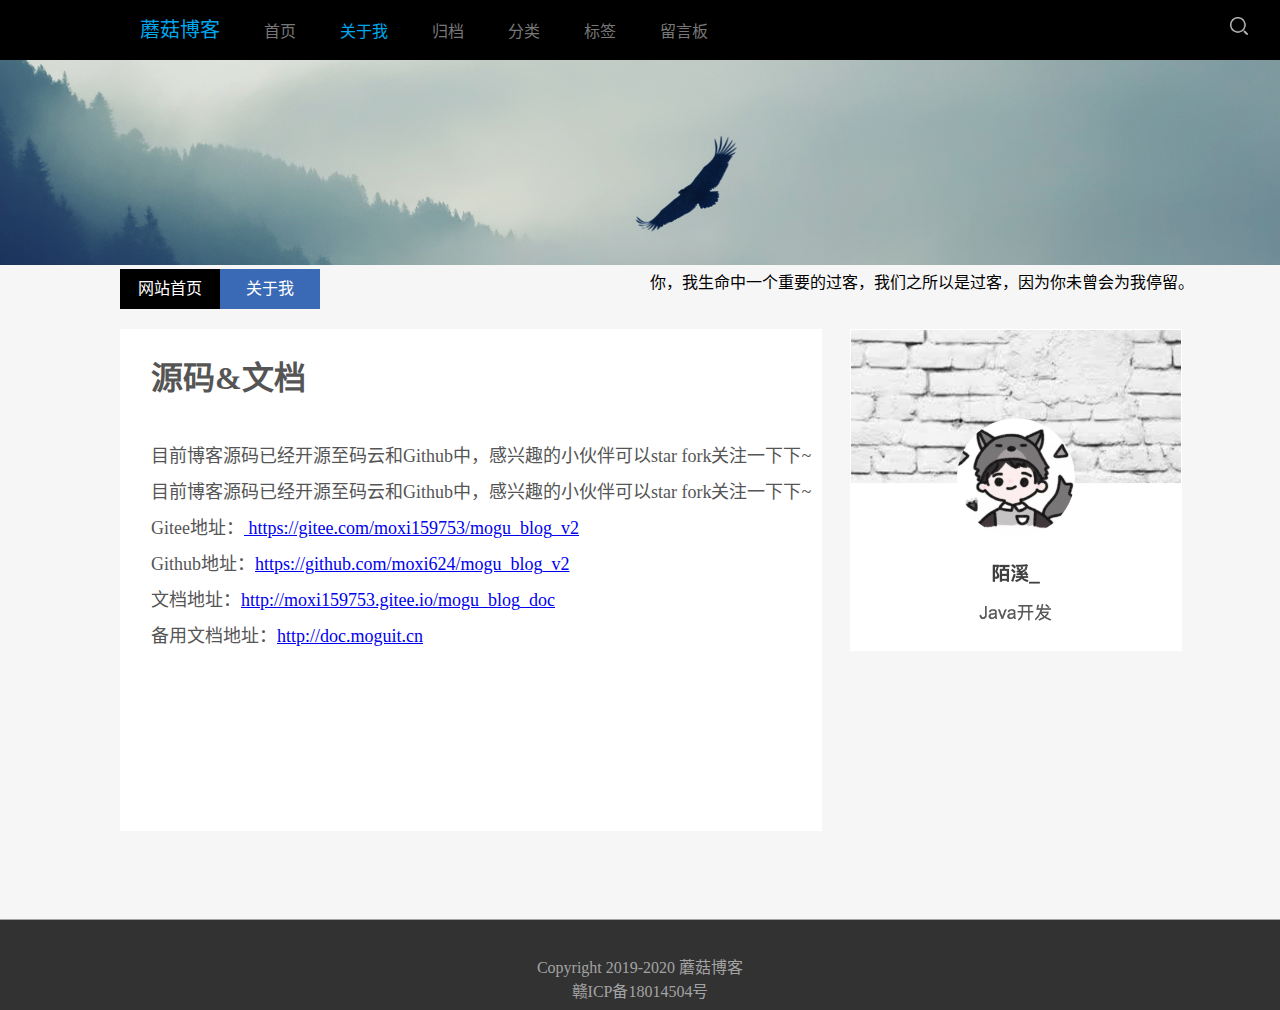
==== aboutmy.html @ 176bcdeb "first commit" ====
<!DOCTYPE html>
<html lang="zh-cn">
<head>
    <meta charset="UTF-8">
    <meta name="viewport" content="width=device-width, initial-scale=1.0">
    <title>Document</title>
    <link rel="stylesheet" type="text/css" href="css/index.css">
    <!-- <script src="https://unpkg.com/axios/dist/axios.min.js"></script> -->
    <script src="js/common.js"></script>
    <script src="js/index.js"></script>
    
</head>
<body style="margin: 0;background-color:#F6F6F6;">
    <div id="banner">
        <div id='banner_1'>
            <span class="nav"></span>
            <span class="nav nav2" >蘑菇博客</span>
            <span class="nav" onclick="index()" onmouseover="this.style.color='#01A7EC'" onmouseout="this.style.color='#777'">首页</span>
            <span class="nav nav3" >关于我</span>
            <span class="nav" onmouseover="this.style.color='#01A7EC'" onmouseout="this.style.color='#777'">归档</span>
            <span class="nav" onmouseover="this.style.color='#01A7EC'" onmouseout="this.style.color='#777'">分类</span>
            <span class="nav" onmouseover="this.style.color='#01A7EC'" onmouseout="this.style.color='#777'">标签</span>
            <span class="nav" onmouseover="this.style.color='#01A7EC'" onmouseout="this.style.color='#777'">留言板</span>
            <span class='icon1' id="t1" onclick="test()" ><img class='serach'src="001博客/image/serach.png"></span>
            <span class='icon3' id='t3' hidden=flase><input type="text" placeholder="想搜什么呢?" id=""></span>
            <span class='icon2' onclick="login()"><img class='serach'src="001博客/image/user.png"></span>
        </div>
    </div>
    <div>
        <img class="t_img" src="001博客/image/7.jpg">
    </div> 
    <div class='t_div'>
        <div id="t_banner" onclick="index()"onmouseover="this.style.color='#01A7EC'" onmouseout="this.style.color='#FFFFFF'">网站首页</div>
        <div id="t_banner2"onmouseover="this.style.color='#01A7EC'" onmouseout="this.style.color='#FFFFFF'">关于我</div>
        <div id="t_banner3">你，我生命中一个重要的过客，我们之所以是过客，因为你未曾会为我停留。</div>
    </div>
    <div class="max_text">
        <h1 class='text_color'>源码&文档</h1> 
        <br>
        <br>
        <br>
        <br>
        <br>
        <div class='text_1'>
            <p class='text_2'> 
                目前博客源码已经开源至码云和Github中，感兴趣的小伙伴可以star fork关注一下下~
                目前博客源码已经开源至码云和Github中，感兴趣的小伙伴可以star fork关注一下下~
                <br>
                Gitee地址：<a href="https://gitee.com/moxi159753/mogu_blog_v2"> https://gitee.com/moxi159753/mogu_blog_v2</a>
                <br>
                Github地址：<a href="https://github.com/moxi624/mogu_blog_v2">https://github.com/moxi624/mogu_blog_v2</a> 
                <br>
                文档地址：<a href="http://moxi159753.gitee.io/mogu_blog_doc">http://moxi159753.gitee.io/mogu_blog_doc</a> 
                <br>
                备用文档地址：<a href=http://doc.moguit.cn"">http://doc.moguit.cn</a> 
            </p>
        </div>
    </div>
    <div class="info"></div>
    <footer class='footer2'>
        　　<div onmouseover="this.style.color='#01A7EC'" onmouseout="this.style.color='#777'">Copyright 2019-2020 蘑菇博客
        </div>
        <div onmouseover="this.style.color='#01A7EC'" onmouseout="this.style.color='#777'">赣ICP备18014504号</div>
    </footer>

    
</body>
</html>
---- css/index.css ----
#banner{
    height: 60px;
    background-color: black;
    color: #777;
    line-height: 60px;
    
}
#banner_1{
    position:absolute;
    left: 80px;
}
#about{
    text-decoration:none;
}
.nav{
    margin: 20px;
    
}
.nav2{
    font-size: 20px;color: #01A7EC;
}
.nav3{
    color: #01A7EC;
}
.serach{
    height: 18px;
    line-height: 15px;
}
.icon1{
    position:absolute;
    left: 1150px;
}
.icon2{
    position:absolute;
    left: 1200px;
    height: 20px;
}
.icon3{
    position:absolute;
    left: 990px; 
}
.t_img{
    width: 100%;
    height: 100%;
    background: url(../001博客/image/7.jpg);
    background-size: cover;
}
#t_banner{
    position:absolute;
    left: 120px;
    background: black;
    color: white;
    width: 100px;
    height: 40px;
    line-height: 40px;
    text-align: center;
    
}
#t_banner2{
    position:absolute;
    left: 220px;
    background-color: #3A6AB5;
    color: white;
    width: 100px;
    height: 40px;
    line-height: 40px;
    text-align: center;
}
.max_text{
    position:absolute;
    left: 120px;
    border: 1px solid #FFFFFF;
    width: 700px;
    height: 500px;
    background-color: #FFFFFF;
}
.t_div{
    height: 60px;
}
#t_banner3{
    position:absolute;
    left: 650px;
}
.info{
    position:absolute;
    left: 850px;
    border: 1px solid #FFFFFF;
    width: 330px;
    height: 320px;
    background: url(../001博客/image/10.png) ;
    background-size: cover; 
    
}
.text_color{
    position:absolute;
    left: 30px;
    color: #555555;
}
.text_1{
    font-size: 18px;
    position:absolute;
    left: 30px;
    color: #555555;
}
.text_2{
    line-height: 2em;
}
.t_info{
    position:absolute;
    left: 30px;
}
.u_login{
    border: 1px solid #FFFFFF;
    width: 70px;
    height: 50px;
    background-color: #FFFFFF;
}
.t_box{
    position:absolute;
    left: 40%;
    width: 100%;
    /* border: 1px solid #FFFFFF;÷ */
    width: 300px;
    height: 300px;
    /* background-color: #C0E3B9; */
    
    
}
.t_box1{
    text-align: center;
    height: 30px;
}
.t_box2{
    position:absolute;
    left: 45px;
    background-color: #F7F7F7;
    height: 20px;
    width: 200px;
}
.line{
    width: 200px;
}
.serach_1{
    position:absolute;
    left: 220px;
    height: 24px;
    line-height: 10px;
}
.t_box3{
    height: 50px;
}
.t_box4{
    position:absolute;
    left: 40px;
    height: 40px;
}
.t_box5{
    position:absolute;
    left: 38px;
    height: 10px;
    line-height: 100px;
}
.t_box6{
    width: 210px;
    height: 20px;
}
.detail_box{
    position:absolute;
    left: 20%;
    height: 500px;
    width: 800px;
    background-color:#FFFFFF;
    border-radius:5px;
    box-shadow: 5px 5px 5px #888888;;
}
.detail_box_1{
    position:absolute;
    left: 120px;
    color: #01A7EC;
    font-size: 25px;
}
.detail_line{  
    position:absolute;
    left: 350px;
    width: 800px;
    color: #777;
}
.detail_box2{
    height: 100px;
    line-height: 80px;
}
.detail_button{
    position:absolute;
    left: 700px;
    background-color:  #01A7EC;
    color: #FFFFFF;
    border:1px solid #01A2E5;
    border-radius:5px;
    transform:translateY(120%);
}
.detail_box3{
    position:absolute;
    left:120px;
    line-height: 30px;
    }
    .detail_span{
    position:absolute;
    left: 150px;
    transform:translateY(-100%);
    width: 100px;
    /* display:none; */
    }
    .detail_span_info{
    position:absolute;
    transform:translateY(-40%);
        width: 500px;
    }
    .detail_box4{
    position:absolute;
    left: 160px;
    width: 100px;
    height: 170px;
    background-color:#FFFFFF ;
    border-radius:10px;
    box-shadow: 1px 1px 1px #888888;;
    }
    .detail_dev_1{
        text-align: center;
        color: #777;
        /* border:1px solid #E4DFE0; */
        border-radius:5px;
        height: 40px;
        line-height: 40px;
    }
    .detail_dev_2{
        color: #01A7EC;
    }
    .img_lb{
    position:absolute;
    left: 120px;
        height: 400px;
        width: 800px;
        /* border:1px solid #01A2E5; */
        
    }
    .img_lb_1{
    position:absolute;
    left: 430px;
    width: 40px;
    transform:translateY(1000%);
    }
    .img_lb_2{
    position:absolute;
    left: 480px;
    width: 40px;
    transform:translateY(1000%);
    }
    .img_lb_3{
    position:absolute;
    left: 530px;
    width: 40px;
    transform:translateY(1000%);
    }
    .img_lb_4{
    position:absolute;
    left: 580px;
    width: 40px;
    transform:translateY(1000%);
    }
    .img_size{
        width: 800px;
        height: 400px;
        /* border-radius:10px; */
    }
    .img_lb_right_1{
    position:absolute;
    top: 30px;
    left: 980px;
    height: 190px;
    width: 350px;
    /* background-color: rgba(156 ,156 ,156,0.7); */
        /* border:1px solid #01A2E5; */
    }
    .img_lb_right_2{
    position:absolute;
    left: 980px;
        height: 190px;
        width: 350px;
        /* border:1px solid #01A2E5; */
        transform:translateY(85%);
    }
    .img_size_1{
    width: 350px;
    height: 190px;
    }
     .max_area{
        /* position:absolute; */
        position: relative;
        left: 120px;
        top: 450px;
        height: 200px;
        width: 800px;
        background-color:#FFFFFF  ;
        border-radius:5px;
        box-shadow:3px 3px 3px #888888;
        /* border: 1px solid black; */
        /* transform:translateY(233%); */
     }
     .max_area1{
        position:absolute;
        /* left: 120px; */
        height: 200px;
        width: 800px;
        background-color:#FFFFFF  ;
        /* border: 1px solid black; */
        transform:translateY(113%);
     }
     .img_size_2{
         position: relative;
         top: 10px;
         left: 10px;
         height: 140px;
         width: 250px;
     }
     .front_size{
        position: relative;
        font-family: Arial, Helvetica, sans-serif;
        color: #555555;
        left: 20px;
        top: 10px;
        font-size: 20px;
        width: auto;
        font-weight: bolder;
     }
     .img_lb_right_3{
         font-size: 10px;
        position: relative;
        left: 300px;
        top: -80px;
     }
     .img_size_3{
        position: relative;
        top: 3px;
        width: 14px;
        height: 14px;
        color: #748595;
     }
     .detail_dev_3{
       text-align: center;
        color: #01A7EC;
     }
     .font_color{
        color: #748595;
     }
  .footer{
    position:relative;
    top: 100px;
  }
  .footer1{ 
    position:relative;
    top: 480px;
    background:#323232;
    border-top:1px solid #A4A3A3; 
    padding:10px 0 30px 0; 
    width:100%;
    height: 60px;
    color: #A4A3A3;
    text-align: center;
    /* line-height: 80px; */
    } 
    .footer2{ 
        position:relative;
        top: 590px;
        background:#323232;
        border-top:1px solid #A4A3A3; 
        padding:10px 0 30px 0; 
        width:100%;
        height: 50px;
        color: #A4A3A3;
        text-align: center;
        /* line-height: 80px; */
        } 
    .chanel_box{
        position:relative;
        top: 40px;
        /* left: 980px;  */
        border: 1px solid #FFFFFF;
        height: 350px;
        width: 350px;
        border-radius:5px;
        box-shadow:3px 3px 3px #888888;
        /* background-color: black; */
    }
.channel_box1{
    position:relative;
    font-weight: bolder;
    font-family: Arial, Helvetica, sans-serif;
    font-size: 20px;
    left: 20px;
    top: 20px;
}
.line_box{
    position:relative;
    width: 50px;
    top: 25px;
    left: -123px;
    border-color: #000000;
}
.img_title{
    width: 350px;
    height: 50px;
    background-color: rgba(47 ,47, 47 ,0.6);
    position:relative;
    top: 190px;
   
}
.img_title_size{
    position:relative;
    top: 15px;
    left: 20px;
    color: #FFFFFF;
}
.art_detail_max_box{
    
    position: relative;
    left: 120px;
    top: 70px;
    height: 1100px;
    width: 800px;
    background-color:#FFFFFF  ;
    border-radius:5px;
    box-shadow:3px 3px 3px #888888;
}
.art_detail_line_size{
    position: relative;
    left: 95px;
    top: -9px;
    width: 900px;
}
.title_info{
    font-size: 24px;
    position: relative;
    left: 20px;
    top: 20px;
}
.art_detail_icon{
    position: relative;
    top: 50px;
    left: 20px;
}
.content_info{
    position: relative;
    width: 770px;
    height: auto;
    top: 100px;
    left: 20px;
    
}
.footer3{ 
    position:relative;
    top: 1090px;
    background:#323232;
    border-top:1px solid #A4A3A3; 
    padding:10px 0 30px 0; 
    width:100%;
    height: 50px;
    color: #A4A3A3;
    text-align: center;
    /* line-height: 80px; */
    } 
    .follow1{
        position:relative;
        top: 30px;
        left: 200px;
        background-color: #E2523A;
        height: 35px;
        width: 150px;
        color: #FFFFFF;
        text-align: center;
        border-radius:5px;
        box-shadow:3px 3px 3px #888888;
    }
    .follow2{
        position:relative;
        top: -5px;
        left: 400px;
        background-color: #E2523A;
        height: 35px;
        width: 150px;
        color: #FFFFFF;
        text-align: center;
        border-radius:5px;
        box-shadow:3px 3px 3px #888888;
    }
    .text_center{
        position:relative;
        top: 2px;
    }
.image_size{
    position:relative;
    left: -10px;
    top: 4px;
    height: 20px;
    width: 20px;
}
.image_size1{
    position:relative;
    left: -10px;
    top: 5px;
    height: 20px;
    width: 20px;
}
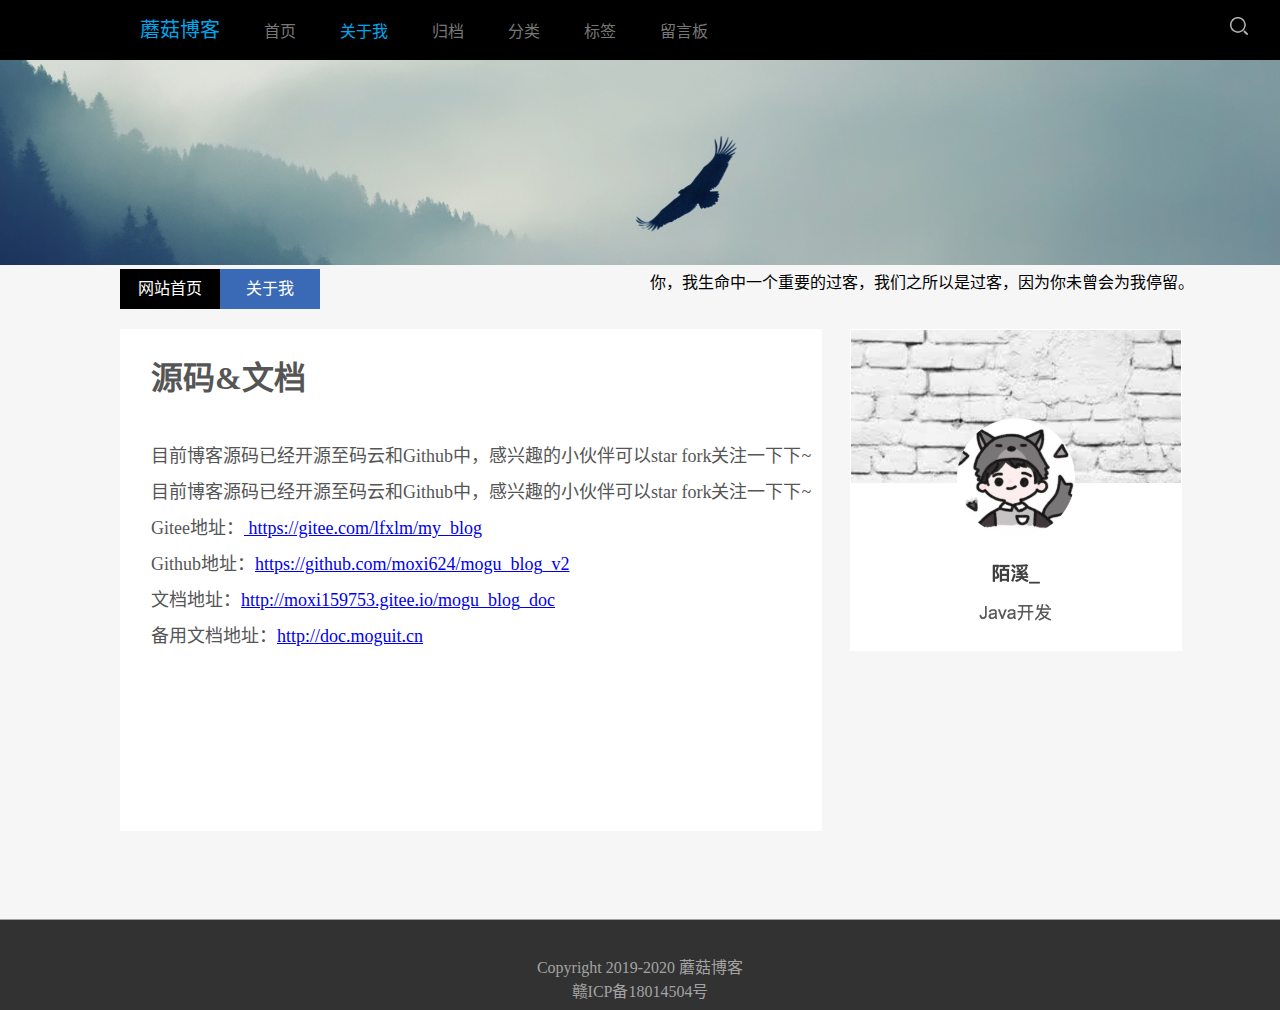
==== commit be454413: "index detail" ====
--- a/aboutmy.html
+++ b/aboutmy.html
@@ -46,7 +46,7 @@
                 目前博客源码已经开源至码云和Github中，感兴趣的小伙伴可以star fork关注一下下~
                 目前博客源码已经开源至码云和Github中，感兴趣的小伙伴可以star fork关注一下下~
                 <br>
-                Gitee地址：<a href="https://gitee.com/moxi159753/mogu_blog_v2"> https://gitee.com/moxi159753/mogu_blog_v2</a>
+                Gitee地址：<a href="https://gitee.com/lfxlm/my_blog" target=“_blank”> https://gitee.com/lfxlm/my_blog</a>
                 <br>
                 Github地址：<a href="https://github.com/moxi624/mogu_blog_v2">https://github.com/moxi624/mogu_blog_v2</a> 
                 <br>
--- a/css/index.css
+++ b/css/index.css
@@ -15,6 +15,7 @@
 }
 .nav{
     margin: 20px;
+    cursor:pointer
     
 }
 .nav2{
@@ -55,6 +56,7 @@
     height: 40px;
     line-height: 40px;
     text-align: center;
+    cursor:pointer;
     
 }
 #t_banner2{
@@ -66,6 +68,7 @@
     height: 40px;
     line-height: 40px;
     text-align: center;
+    cursor:pointer;
 }
 .max_text{
     position:absolute;
@@ -359,7 +362,7 @@
   }
   .footer1{ 
     position:relative;
-    top: 480px;
+    top: 580px;
     background:#323232;
     border-top:1px solid #A4A3A3; 
     padding:10px 0 30px 0; 
@@ -426,7 +429,8 @@
     position: relative;
     left: 120px;
     top: 70px;
-    height: 1100px;
+    /* height: 2200px; */
+    /* overflow：hidden */
     width: 800px;
     background-color:#FFFFFF  ;
     border-radius:5px;
@@ -457,9 +461,13 @@
     left: 20px;
     
 }
+.ceshi{
+    height: auto;
+}
 .footer3{ 
     position:relative;
-    top: 1090px;
+    top: 120px;
+    left: -120px;
     background:#323232;
     border-top:1px solid #A4A3A3; 
     padding:10px 0 30px 0; 
@@ -470,8 +478,9 @@
     /* line-height: 80px; */
     } 
     .follow1{
+        cursor:pointer;
         position:relative;
-        top: 30px;
+        top: 10px;
         left: 200px;
         background-color: #E2523A;
         height: 35px;
@@ -482,8 +491,9 @@
         box-shadow:3px 3px 3px #888888;
     }
     .follow2{
+        cursor:pointer;
         position:relative;
-        top: -5px;
+        top: -25px;
         left: 400px;
         background-color: #E2523A;
         height: 35px;
@@ -510,4 +520,302 @@
     top: 5px;
     height: 20px;
     width: 20px;
+}
+.related_article{
+    position:relative;
+    top: 50px;
+}
+.related_line_size{
+    position:relative;
+    width: 790px;
+    left: -16px;
+}
+.related_line_size_1{
+    position:relative;
+    width: 790px;
+    left: -320px;
+    top: -20px;
+
+}
+.title_size2{
+    position:relative;
+    top: -20px;
+    left: 400px;
+}
+.img_size_4{
+    position:relative;
+    top: 6px;
+    left: -10px;
+    height: 20px;
+    width: 20px;
+}
+.img_size_0{
+    position:relative;
+    top: 6px;
+    left: 12px;
+    height: 20px;
+    width: 20px;
+}
+.comment_box{
+    position:relative;
+    top: 550px;
+    left: 120px;
+}
+.text_area{
+    position:relative;
+    left: 10px;
+    height: 120px;
+    width: 700px;
+    border: 1px solid #767676;
+    resize: none;
+}
+.img_size_5{
+    position:relative;
+    top: -60px;
+    left: -10px;
+    height: 40px;
+    width: 40px;
+}
+.send_commont{
+    position:relative;
+    left: 660px;
+    height: 40px;
+    width: 100px;
+    background-color: #409EFF;
+    border-radius:5px;
+    color: #FFFFFF;
+    text-align: center;
+    box-shadow:3px 3px 3px #888888;
+}
+.send_commont2{
+    position:relative;
+    top: -39px;
+    left: 550px;
+    height: 40px;
+    width: 100px;
+    background-color: #909399;
+    border-radius:5px;
+    color: #FFFFFF;
+    text-align: center;
+    box-shadow:3px 3px 3px #888888;
+}
+.text_hight{
+    position:relative;
+    top: 9px;
+    cursor:pointer
+}
+.t_size{
+    position:relative;
+    top: -20px;
+    left: 300px;
+    color: #555555;
+}
+.img_size_6{
+    position:relative;
+    top: 15px;
+    height: 40px;
+    width: 40px;
+}
+.commont_size{
+    position:relative;
+    top: -20px;
+    left: 60px;
+    width: 640px;
+}
+.time_size{
+    position:relative;
+    top: -38px;
+    left: 195px;
+    font-size: 3px;
+    color: #909399;
+}
+.username_size{
+    position:relative;
+    top: -20px;
+    left: 55px;
+    font-size: 18px;
+    /* color: #909399; */
+}
+.no1{
+    position:relative;
+    color: #606266;
+    top: 0px;
+    left: 60px;
+    cursor:pointer
+}
+.no2{
+    position:relative;
+    color: #606266;
+    top: -20px;
+    left: 120px;
+    cursor:pointer
+}
+.no3{
+    position:relative;
+    color: #606266;
+    top: -40px;
+    left: 180px;
+    cursor:pointer
+}
+.blank{
+    /* position:relative; */
+    height: 800px; 
+}
+.text_size_1{
+    position:relative;
+    left: 46px;
+    top: -20px;
+}
+.text_area1{
+    position:relative;
+    left: 50px;
+    top: -20px;
+    height: 120px;
+    width: 700px;
+    border: 1px solid #767676;
+    resize: none;
+}
+.img_size_7{
+    position:relative;
+    top: -100px;
+    left: 30px;
+    height: 40px;
+    width: 40px;
+}
+.reply_comment_size{
+    position:relative;
+    /* border: 1px solid #767676; */
+    left: 50px;
+    top: -20px;
+}
+.chaenl_box2{
+    position:relative;
+    top: 30px;
+    left: 20px;
+    /* border: 1px solid #767676; */
+    background-color: #026564;
+    width: 70px;
+    height: 30px;
+    color: #F5F8F8;
+    border-radius:5px;
+    text-align: center;
+    cursor:pointer
+}
+.chaenl_box3{
+    position:relative;
+    top: 0px;
+    left: 100px;
+    /* border: 1px solid #767676; */
+    background-color:#EB6942;
+    width: 60px;
+    height: 30px;
+    color: #F5F8F8;
+    border-radius:5px;
+    text-align: center;
+    cursor:pointer
+}
+.chaenl_box4{
+    position:relative;
+    top: -30px;
+    left: 170px;
+    /* border: 1px solid #767676; */
+    background-color:#3FB8AF;
+    width: 50px;
+    height: 30px;
+    color: #F5F8F8;
+    border-radius:5px;
+    text-align: center;
+    cursor:pointer
+}
+.chaenl_box5{
+    position:relative;
+    top: -60px;
+    left: 230px;
+    /* border: 1px solid #767676; */
+    background-color:#FF4365;
+    width: 90px;
+    height: 30px;
+    color: #F5F8F8;
+    border-radius:5px;
+    text-align: center;
+    cursor:pointer
+}
+.chaenl_box6{
+    position:relative;
+    top: -50px;
+    left: 20px;
+    /* border: 1px solid #767676; */
+    background-color:#FC9E9A;
+    width: 60px;
+    height: 30px;
+    color: #F5F8F8;
+    border-radius:5px;
+    text-align: center;
+    cursor:pointer
+}
+.chaenl_box7{
+    position:relative;
+    top: -80px;
+    left: 90px;
+    /* border: 1px solid #767676; */
+    background-color:#EDC951;
+    width: 70px;
+    height: 30px;
+    color: #F5F8F8;
+    border-radius:5px;
+    text-align: center;
+    cursor:pointer
+}
+.chaenl_box8{
+    position:relative;
+    top: -110px;
+    left: 170px;
+    /* border: 1px solid #767676; */
+    background-color:#C8C9AA;
+    width: 70px;
+    height: 30px;
+    color: #F5F8F8;
+    border-radius:5px;
+    text-align: center;
+    cursor:pointer
+}
+.chaenl_box9{
+    position:relative;
+    top: -100px;
+    left: 20px;
+    /* border: 1px solid #767676; */
+    background-color:#84AF9C;
+    width: 70px;
+    height: 30px;
+    color: #F5F8F8;
+    border-radius:5px;
+    text-align: center;
+    cursor:pointer
+    
+}
+.tomany{
+    position:relative;
+    top: 500px;
+    left: 450px;
+    border: 1px solid ;
+    width: 120px;
+    border-radius:5px;
+    text-align: center;
+    background-color: #313131;
+    color: #F5F8F8;
+    height: 25px;
+    
+    /* border: 1px solid #767676; */
+}
+.font_size11{
+    position:relative;
+    /* top: -20px; */
+}
+.haveno{
+    position:relative;
+    top: 500px;
+    left: 450px;
+    height: 10px;
+    width: 100px;
+    /* background-color: black; */
 }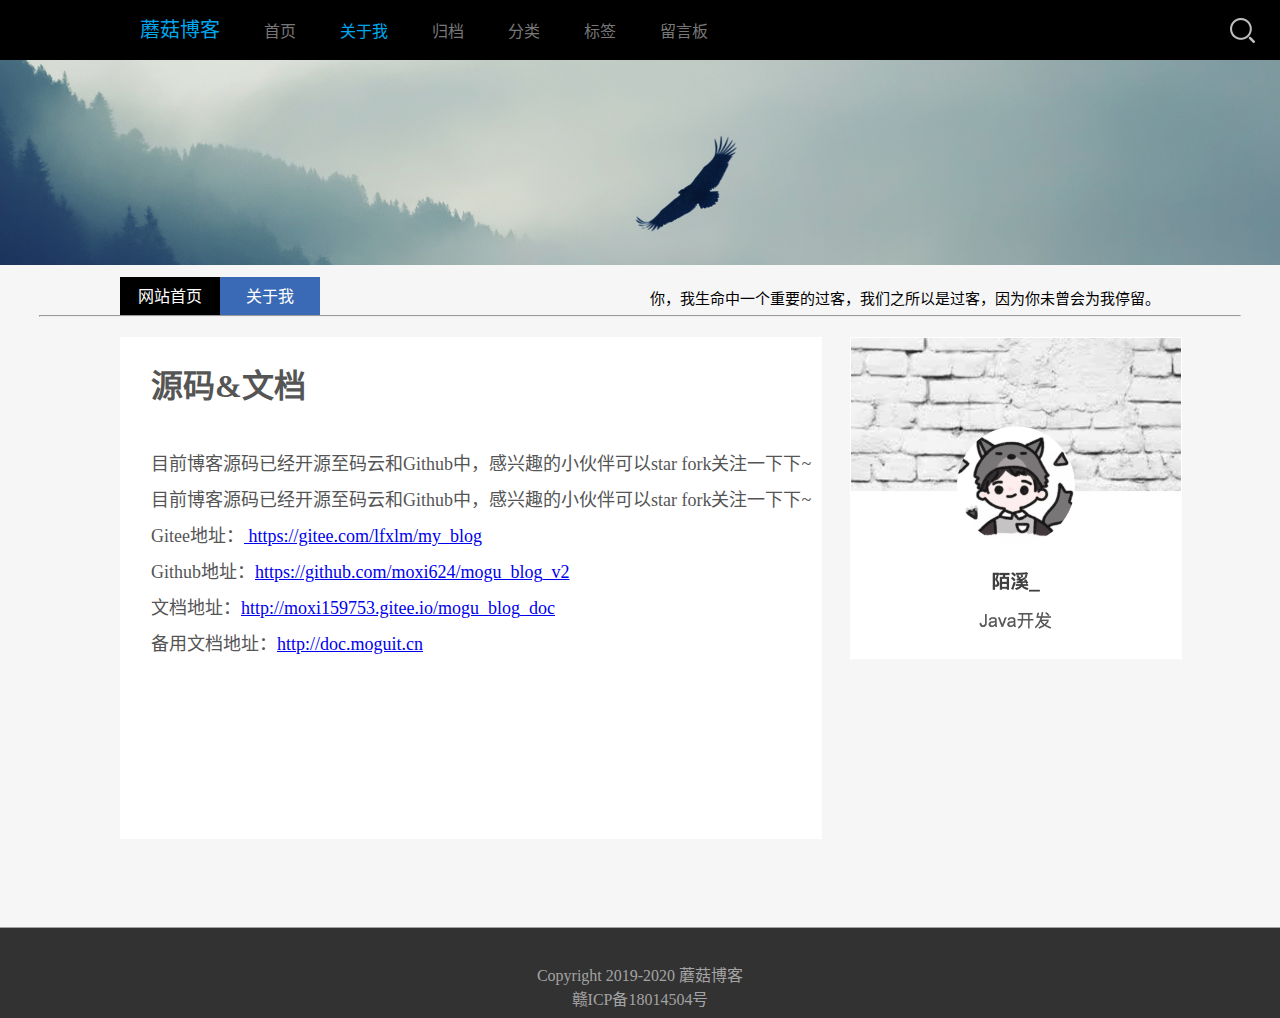
==== commit 72920be5: "添加新功能" ====
--- a/aboutmy.html
+++ b/aboutmy.html
@@ -5,33 +5,45 @@
     <meta name="viewport" content="width=device-width, initial-scale=1.0">
     <title>Document</title>
     <link rel="stylesheet" type="text/css" href="css/index.css">
+   <script src="js/axios-0.18.0.min.js"></script>
+    <script src="js/vue.js"></script>
     <!-- <script src="https://unpkg.com/axios/dist/axios.min.js"></script> -->
     <script src="js/common.js"></script>
-    <script src="js/index.js"></script>
+   
+    
+    
     
 </head>
 <body style="margin: 0;background-color:#F6F6F6;">
     <div id="banner">
         <div id='banner_1'>
             <span class="nav"></span>
-            <span class="nav nav2" >蘑菇博客</span>
+            <span class="nav nav2" onclick="index()">蘑菇博客</span>
             <span class="nav" onclick="index()" onmouseover="this.style.color='#01A7EC'" onmouseout="this.style.color='#777'">首页</span>
             <span class="nav nav3" >关于我</span>
-            <span class="nav" onmouseover="this.style.color='#01A7EC'" onmouseout="this.style.color='#777'">归档</span>
-            <span class="nav" onmouseover="this.style.color='#01A7EC'" onmouseout="this.style.color='#777'">分类</span>
-            <span class="nav" onmouseover="this.style.color='#01A7EC'" onmouseout="this.style.color='#777'">标签</span>
-            <span class="nav" onmouseover="this.style.color='#01A7EC'" onmouseout="this.style.color='#777'">留言板</span>
-            <span class='icon1' id="t1" onclick="test()" ><img class='serach'src="001博客/image/serach.png"></span>
+            <span class="nav" onmouseover="this.style.color='#01A7EC'" onmouseout="this.style.color='#777'" onclick="toclassify()">归档</span>
+            <span class="nav" onmouseover="this.style.color='#01A7EC'" onmouseout="this.style.color='#777'"onclick="tosort()">分类</span>
+            <span class="nav" onmouseover="this.style.color='#01A7EC'" onmouseout="this.style.color='#777'" onclick="tochanel()">标签</span>
+            <span class="nav" onmouseover="this.style.color='#01A7EC'" onmouseout="this.style.color='#777'" onclick="tomessage()">留言板</span>
+            <span class='icon1' id="t1" onclick="test()" ><img class='serach'src="/image/serach.png"></span>
             <span class='icon3' id='t3' hidden=flase><input type="text" placeholder="想搜什么呢?" id=""></span>
-            <span class='icon2' onclick="login()"><img class='serach'src="001博客/image/user.png"></span>
+            <div @mouseover="showlogout" @mouseout='notshowlogout' class='hight_div'>
+                <span class='icon2' onclick="login()"><img class='serach' src="/image/user.png"></span>
+            </div>
+            </div>
+            <div  class='logout1' v-if='isshowlogout'>
+                <div  class='ceshi'><div class='text_hight1'onmouseover="this.style.color='#01A7EC'" onmouseout="this.style.color='#777'"onclick="login()">个人中心</div> </div>
+                <div class='ceshi'><div class='text_hight2'onmouseover="this.style.color='#01A7EC'" onmouseout="this.style.color='#777'"  @click="logout">退出登陆</div></div>
+            </div>
         </div>
     </div>
     <div>
-        <img class="t_img" src="001博客/image/7.jpg">
+        <img class="t_img" src="/image/7.jpg">
     </div> 
     <div class='t_div'>
         <div id="t_banner" onclick="index()"onmouseover="this.style.color='#01A7EC'" onmouseout="this.style.color='#FFFFFF'">网站首页</div>
         <div id="t_banner2"onmouseover="this.style.color='#01A7EC'" onmouseout="this.style.color='#FFFFFF'">关于我</div>
+        <hr class='my_line'>
         <div id="t_banner3">你，我生命中一个重要的过客，我们之所以是过客，因为你未曾会为我停留。</div>
     </div>
     <div class="max_text">
@@ -63,6 +75,6 @@
         <div onmouseover="this.style.color='#01A7EC'" onmouseout="this.style.color='#777'">赣ICP备18014504号</div>
     </footer>
 
-    
+    <script src="js/about.js"></script>  
 </body>
 </html>--- a/css/index.css
+++ b/css/index.css
@@ -1,4 +1,7 @@
-
+html{
+    width:100%;   
+    overflow-x:hidden;
+}
 #banner{
     height: 60px;
     background-color: black;
@@ -25,15 +28,18 @@
     color: #01A7EC;
 }
 .serach{
-    height: 18px;
-    line-height: 15px;
+    height: 25px;
+    line-height: 10px;
 }
 .icon1{
     position:absolute;
+    top: 8px;
+    height: 50px;
     left: 1150px;
 }
 .icon2{
     position:absolute;
+    top: 8px;
     left: 1200px;
     height: 20px;
 }
@@ -44,7 +50,7 @@
 .t_img{
     width: 100%;
     height: 100%;
-    background: url(../001博客/image/7.jpg);
+    background: url(/image/7.jpg);
     background-size: cover;
 }
 #t_banner{
@@ -84,6 +90,7 @@
 #t_banner3{
     position:absolute;
     left: 650px;
+    font-size: 15px;
 }
 .info{
     position:absolute;
@@ -91,7 +98,7 @@
     border: 1px solid #FFFFFF;
     width: 330px;
     height: 320px;
-    background: url(../001博客/image/10.png) ;
+    background: url(../image/10.png) ;
     background-size: cover; 
     
 }
@@ -171,6 +178,7 @@
 .detail_box{
     position:absolute;
     left: 20%;
+    top: 100px;
     height: 500px;
     width: 800px;
     background-color:#FFFFFF;
@@ -221,12 +229,14 @@
     }
     .detail_box4{
     position:absolute;
-    left: 160px;
+    left: 140px;
+    top: 100px;
     width: 100px;
     height: 170px;
     background-color:#FFFFFF ;
     border-radius:10px;
     box-shadow: 1px 1px 1px #888888;;
+    z-index:999;
     }
     .detail_dev_1{
         text-align: center;
@@ -274,7 +284,8 @@
     .img_size{
         width: 800px;
         height: 400px;
-        /* border-radius:10px; */
+        border-radius:5px;
+        box-shadow:3px 3px 3px #888888;
     }
     .img_lb_right_1{
     position:absolute;
@@ -282,6 +293,7 @@
     left: 980px;
     height: 190px;
     width: 350px;
+    /* box-shadow:3px 3px 3px #888888; */
     /* background-color: rgba(156 ,156 ,156,0.7); */
         /* border:1px solid #01A2E5; */
     }
@@ -296,6 +308,7 @@
     .img_size_1{
     width: 350px;
     height: 190px;
+    border-radius:5px;
     }
      .max_area{
         /* position:absolute; */
@@ -372,6 +385,18 @@
     text-align: center;
     /* line-height: 80px; */
     } 
+    .footer10{ 
+        position:relative;
+        top: 180px;
+        background:#323232;
+        border-top:1px solid #A4A3A3; 
+        padding:10px 0 30px 0; 
+        width:100%;
+        height: 60px;
+        color: #A4A3A3;
+        text-align: center;
+        /* line-height: 80px; */
+        } 
     .footer2{ 
         position:relative;
         top: 590px;
@@ -403,6 +428,24 @@
     left: 20px;
     top: 20px;
 }
+.channel_box2{
+    position:relative;
+    font-weight: bolder;
+    font-family: Arial, Helvetica, sans-serif;
+    font-size: 20px;
+    left: 20px;
+    top: 20px;
+}
+.chanel_box3{
+    position:relative;
+    top: 40px;
+    /* left: 980px;  */
+    border: 1px solid #FFFFFF;
+    height: 570px;
+    width: 350px;
+    border-radius:5px;
+    box-shadow:3px 3px 3px #888888;
+}
 .line_box{
     position:relative;
     width: 50px;
@@ -416,7 +459,8 @@
     background-color: rgba(47 ,47, 47 ,0.6);
     position:relative;
     top: 190px;
-   
+    border-radius:5px;
+    box-shadow:3px 3px 3px #888888;
 }
 .img_title_size{
     position:relative;
@@ -560,6 +604,7 @@
     position:relative;
     top: 550px;
     left: 120px;
+    z-index:999;
 }
 .text_area{
     position:relative;
@@ -818,4 +863,119 @@
     height: 10px;
     width: 100px;
     /* background-color: black; */
+}
+.img_hight{
+    position:relative;
+    top: 30px;
+    left: 20px;
+}
+.img_size_10{
+    position: relative;
+    top: 10px;
+    left: 10px;
+    height: 60px;
+    width: 80px;
+    border-radius:5px;
+    cursor:pointer;
+    box-shadow:3px 3px 3px #888888;
+}
+.host_title_size{
+    position:relative;
+    top: -25px;
+    left: 130px;
+    font-size: 10px;
+}
+.host_item_time{
+    position:relative;
+    top: -20px;
+    left: 130px;
+    font-size: 10px;
+    color: #748596;
+}
+.logout{
+    position: absolute;
+    border: 1px solid white;
+    top: 62px;
+    height: 100px;
+    width:80px;
+    left: 1180px;
+    background-color: #FFFFFF;
+    z-index:999;
+    border-radius:5px;
+}
+.text_hight1{
+    position:relative;
+    top: -5px;
+    text-align: center;
+}
+.text_hight2{
+    position:relative;
+    top: -25px;
+    text-align: center;
+}
+.logout1{
+    position: absolute;
+    border: 1px solid white;
+    top: 62px;
+    height: 100px;
+    width:80px;
+    left: 1250px;
+    background-color: #FFFFFF;
+    z-index:999;
+    border-radius:5px;
+}
+.my_line{
+    position: relative;
+    width: 1200px;
+    top: 38px;
+}
+.why{
+    position: fixed;
+    overflow: auto;
+    top: 100px;
+    left: 400px;
+    height: 400px;
+    background-color:rgba(255, 255 ,255 ,0.8);
+    box-shadow:3px 3px 3px #888888;
+    width: 300px;
+    /* border: 1px solid red; */
+    z-index: 999;
+    border-radius:15px;
+    cursor:pointer;
+}
+.load_size{
+    position: relative;
+    left: 150px;
+    top: 20px;
+}
+.local_title{
+    position: relative;
+    color: #4E9ABC;
+    /* left: 120px; */
+    text-align: center;
+    top: 20px;
+}
+.local_username{
+    position: relative;
+    color: #CBCD31;
+    /* left: 120px; */
+    text-align: center;
+    top: 30px;
+    font-size: 13px;
+}
+.local_content{
+    position: relative;
+    width: 250px;
+    left: 30px;
+    top: 40px;
+    font-size: 13px;
+}
+.close{
+    position: absolute;
+    color: red;
+    font-size: 22px;
+    left: 270px;
+    cursor:pointer;
+    z-index: 999;
+
 }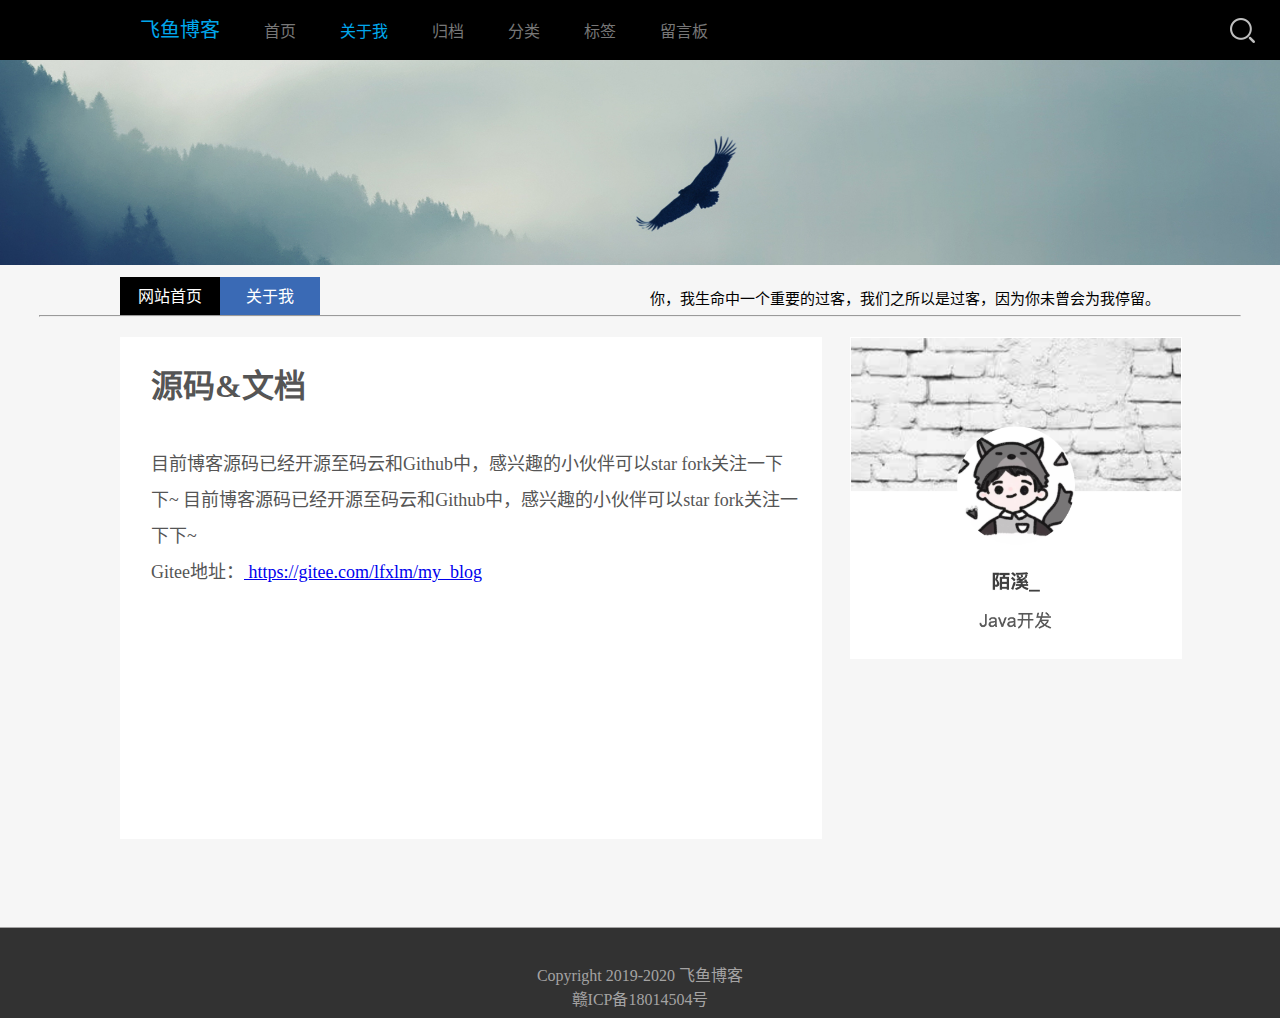
==== commit 6b7eb691: "增加悬浮效果" ====
--- a/aboutmy.html
+++ b/aboutmy.html
@@ -18,7 +18,7 @@
     <div id="banner">
         <div id='banner_1'>
             <span class="nav"></span>
-            <span class="nav nav2" onclick="index()">蘑菇博客</span>
+            <span class="nav nav2" onclick="index()">飞鱼博客</span>
             <span class="nav" onclick="index()" onmouseover="this.style.color='#01A7EC'" onmouseout="this.style.color='#777'">首页</span>
             <span class="nav nav3" >关于我</span>
             <span class="nav" onmouseover="this.style.color='#01A7EC'" onmouseout="this.style.color='#777'" onclick="toclassify()">归档</span>
@@ -32,7 +32,7 @@
             </div>
             </div>
             <div  class='logout1' v-if='isshowlogout'>
-                <div  class='ceshi'><div class='text_hight1'onmouseover="this.style.color='#01A7EC'" onmouseout="this.style.color='#777'"onclick="login()">个人中心</div> </div>
+                <div  class='ceshi'><div class='text_hight1'onmouseover="this.style.color='#01A7EC'" onmouseout="this.style.color='#777'" onclick="login()">个人中心</div> </div>
                 <div class='ceshi'><div class='text_hight2'onmouseover="this.style.color='#01A7EC'" onmouseout="this.style.color='#777'"  @click="logout">退出登陆</div></div>
             </div>
         </div>
@@ -60,17 +60,13 @@
                 <br>
                 Gitee地址：<a href="https://gitee.com/lfxlm/my_blog" target=“_blank”> https://gitee.com/lfxlm/my_blog</a>
                 <br>
-                Github地址：<a href="https://github.com/moxi624/mogu_blog_v2">https://github.com/moxi624/mogu_blog_v2</a> 
-                <br>
-                文档地址：<a href="http://moxi159753.gitee.io/mogu_blog_doc">http://moxi159753.gitee.io/mogu_blog_doc</a> 
-                <br>
-                备用文档地址：<a href=http://doc.moguit.cn"">http://doc.moguit.cn</a> 
+                
             </p>
         </div>
     </div>
     <div class="info"></div>
     <footer class='footer2'>
-        　　<div onmouseover="this.style.color='#01A7EC'" onmouseout="this.style.color='#777'">Copyright 2019-2020 蘑菇博客
+        　　<div onmouseover="this.style.color='#01A7EC'" onmouseout="this.style.color='#777'">Copyright 2019-2020 飞鱼博客
         </div>
         <div onmouseover="this.style.color='#01A7EC'" onmouseout="this.style.color='#777'">赣ICP备18014504号</div>
     </footer>
--- a/css/index.css
+++ b/css/index.css
@@ -111,6 +111,7 @@
     font-size: 18px;
     position:absolute;
     left: 30px;
+    padding-right: 20px;
     color: #555555;
 }
 .text_2{
@@ -203,7 +204,17 @@
 }
 .detail_button{
     position:absolute;
-    left: 700px;
+    top: 28px;
+    left: 650px;
+    background-color:  #FC9F9A;
+    color: #FFFFFF;
+    border:1px solid #FC9F9A;
+    border-radius:5px;
+    /* transform:translateY(120%); */
+}
+.detail_button_1{
+    position:absolute;
+    left: 720px;
     background-color:  #01A7EC;
     color: #FFFFFF;
     border:1px solid #01A2E5;
@@ -217,15 +228,32 @@
     }
     .detail_span{
     position:absolute;
-    left: 150px;
+    left: 100px;
     transform:translateY(-100%);
     width: 100px;
+    /* height: 40px; */
     /* display:none; */
     }
+    .detail_span_1{
+        position: relative;;
+        left: 100px;
+        top: -30px;
+        width: 200px;
+        height: 25px;
+        /* display:none; */
+        }
+    .detail_span_2{
+        position:absolute;
+        left: 95px;
+        top: 190px;
+        resize:none;
+       
+        }
     .detail_span_info{
-    position:absolute;
-    transform:translateY(-40%);
-        width: 500px;
+    position: relative;;
+    left: 100px;
+    top: -30px;
+    width: 550px;
     }
     .detail_box4{
     position:absolute;
@@ -320,6 +348,19 @@
         background-color:#FFFFFF  ;
         border-radius:5px;
         box-shadow:3px 3px 3px #888888;
+        /* border: 1px solid black; */
+        /* transform:translateY(233%); */
+     }
+     .max_area_11{
+        /* position:absolute; */
+        position: relative;
+        left: 120px;
+        top: 450px;
+        height: 200px;
+        width: 800px;
+        background-color:#FFFFFF  ;
+        border-radius:5px;
+        box-shadow:10px 10px 10px 10px #888888;
         /* border: 1px solid black; */
         /* transform:translateY(233%); */
      }
@@ -358,6 +399,7 @@
      .img_size_3{
         position: relative;
         top: 3px;
+        left: -1px;
         width: 14px;
         height: 14px;
         color: #748595;
@@ -470,12 +512,15 @@
 }
 .art_detail_max_box{
     
-    position: relative;
+    position: absolute;
+    overflow:hidden;
+
     left: 120px;
-    top: 70px;
-    /* height: 2200px; */
+    top: 160px;
+    height: auto;
     /* overflow：hidden */
-    width: 800px;
+    width: 900px;
+    padding-bottom: 300px;
     background-color:#FFFFFF  ;
     border-radius:5px;
     box-shadow:3px 3px 3px #888888;
@@ -495,14 +540,14 @@
 .art_detail_icon{
     position: relative;
     top: 50px;
-    left: 20px;
+    left: 60px;
 }
 .content_info{
     position: relative;
     width: 770px;
-    height: auto;
-    top: 100px;
-    left: 20px;
+    height: 100%;
+    top: 60px;
+    left: 60px;
     
 }
 .ceshi{
@@ -515,7 +560,34 @@
     background:#323232;
     border-top:1px solid #A4A3A3; 
     padding:10px 0 30px 0; 
-    width:100%;
+    width:120%;
+    height: 50px;
+    color: #A4A3A3;
+    text-align: center;
+    /* line-height: 80px; */
+    } 
+    .footer_detail{ 
+        position:relative;
+        top: 60px;
+        left: -120px;
+        background:#323232;
+        border-top:1px solid #A4A3A3; 
+        padding:10px 0 30px 0; 
+        width:120%;
+        height: 50px;
+        color: #A4A3A3;
+        text-align: center;
+        z-index: 999;
+        /* line-height: 80px; */
+        }      
+.footer4{ 
+    position:relative;
+    top: 120px;
+    left: -120px;
+    background:#323232;
+    border-top:1px solid #A4A3A3; 
+    padding:10px 0 30px 0; 
+    width:120%;
     height: 50px;
     color: #A4A3A3;
     text-align: center;
@@ -577,8 +649,8 @@
 .related_line_size_1{
     position:relative;
     width: 790px;
-    left: -320px;
-    top: -20px;
+    left: -18px;
+    top: -120px;
 
 }
 .title_size2{
@@ -595,20 +667,46 @@
 }
 .img_size_0{
     position:relative;
-    top: 6px;
-    left: 12px;
+    top: -92px;
+    left: -10px;
     height: 20px;
     width: 20px;
 }
 .comment_box{
-    position:relative;
-    top: 550px;
+    position: relative;;
+    /* top: 110px; */
+    /* left: 120px; */
+    z-index:999;
+    height: 100%;
+    top: 200px;
+}
+.comment_box_message{
+    position:relative;
+    top: 10px;
     left: 120px;
+    /* height: auto; */
+    
     z-index:999;
 }
 .text_area{
     position:relative;
     left: 10px;
+    height: 120px;
+    width: 1000px;
+    border: 1px solid #767676;
+    resize: none;
+}
+.text_area1{
+    position:relative;
+    left: 10px;
+    height: 120px;
+    width: 1000px;
+    border: 1px solid #767676;
+    resize: none;
+}
+.text_area1_1{
+    position:relative;
+    left: 60px;
     height: 120px;
     width: 700px;
     border: 1px solid #767676;
@@ -616,14 +714,14 @@
 }
 .img_size_5{
     position:relative;
-    top: -60px;
+    top: -80px;
     left: -10px;
     height: 40px;
     width: 40px;
 }
 .send_commont{
     position:relative;
-    left: 660px;
+    left: 960px;
     height: 40px;
     width: 100px;
     background-color: #409EFF;
@@ -631,11 +729,35 @@
     color: #FFFFFF;
     text-align: center;
     box-shadow:3px 3px 3px #888888;
-}
-.send_commont2{
-    position:relative;
-    top: -39px;
-    left: 550px;
+    z-index: 999;
+}
+.send_commont_1{
+    position:relative;
+    left: 960px;
+    height: 40px;
+    width: 100px;
+    background-color: #409EFF;
+    border-radius:5px;
+    color: #FFFFFF;
+    text-align: center;
+    box-shadow:3px 3px 3px #888888;
+}
+.send_commont_2{
+    position:relative;
+    top: 20px;
+    left: 700px;
+    height: 40px;
+    width: 100px;
+    background-color: #409EFF;
+    border-radius:5px;
+    color: #FFFFFF;
+    text-align: center;
+    box-shadow:3px 3px 3px #888888;
+}
+.send_commont2_1{
+    position:relative;
+    top: -20px;
+    left: 590px;
     height: 40px;
     width: 100px;
     background-color: #909399;
@@ -643,6 +765,43 @@
     color: #FFFFFF;
     text-align: center;
     box-shadow:3px 3px 3px #888888;
+}
+.send_commont_detail{
+    position:relative;
+    top: -125px;
+    left: 680px;
+    height: 40px;
+    width: 100px;
+    background-color: #409EFF;
+    border-radius:5px;
+    color: #FFFFFF;
+    text-align: center;
+    box-shadow:3px 3px 3px #888888;
+}
+.send_commont_detail2{
+    position:relative;
+    top: -165px;
+    left: 570px;
+    height: 40px;
+    width: 100px;
+    background-color: #909399;
+    border-radius:5px;
+    color: #FFFFFF;
+    text-align: center;
+    box-shadow:3px 3px 3px #888888;
+}
+.send_commont2{
+    position:relative;
+    top: -39px;
+    left: 850px;
+    height: 40px;
+    width: 100px;
+    background-color: #909399;
+    border-radius:5px;
+    color: #FFFFFF;
+    text-align: center;
+    box-shadow:3px 3px 3px #888888;
+    z-index: 999;
 }
 .text_hight{
     position:relative;
@@ -660,6 +819,7 @@
     top: 15px;
     height: 40px;
     width: 40px;
+    border-radius:10px;
 }
 .commont_size{
     position:relative;
@@ -708,25 +868,34 @@
 }
 .text_size_1{
     position:relative;
+    left: 24px;
+    top: -120px;
+}
+.text_area2{
+    position:relative;
     left: 46px;
-    top: -20px;
-}
-.text_area1{
-    position:relative;
-    left: 50px;
-    top: -20px;
+    top: -140px;
     height: 120px;
-    width: 700px;
+    width: 730px;
     border: 1px solid #767676;
     resize: none;
 }
 .img_size_7{
     position:relative;
-    top: -100px;
+    top: -60px;
     left: 30px;
     height: 40px;
     width: 40px;
 }
+.img_size_7_1{
+    position:relative;
+    top: -90px;
+    left: 5px;
+    height: 40px;
+    width: 40px;
+}
+
+
 .reply_comment_size{
     position:relative;
     /* border: 1px solid #767676; */
@@ -978,4 +1147,30 @@
     cursor:pointer;
     z-index: 999;
 
+}
+.img_size_save{
+    position: absolute;
+    top: 140px;
+    left: 490px;
+}
+.avatar_size{
+    position: absolute;
+    border: 1px solid wheat;
+    height: 150px;
+    width: 150px;
+    top: -30px;
+    left: 490px;
+    border-radius:15px;
+    cursor:pointer;
+    box-shadow:3px 3px 3px #888888;
+}
+.is_show{
+    
+}
+.is_not_show{
+    display: none;
+}
+.commont_box{
+    position: relative;
+    top: -80px;
 }